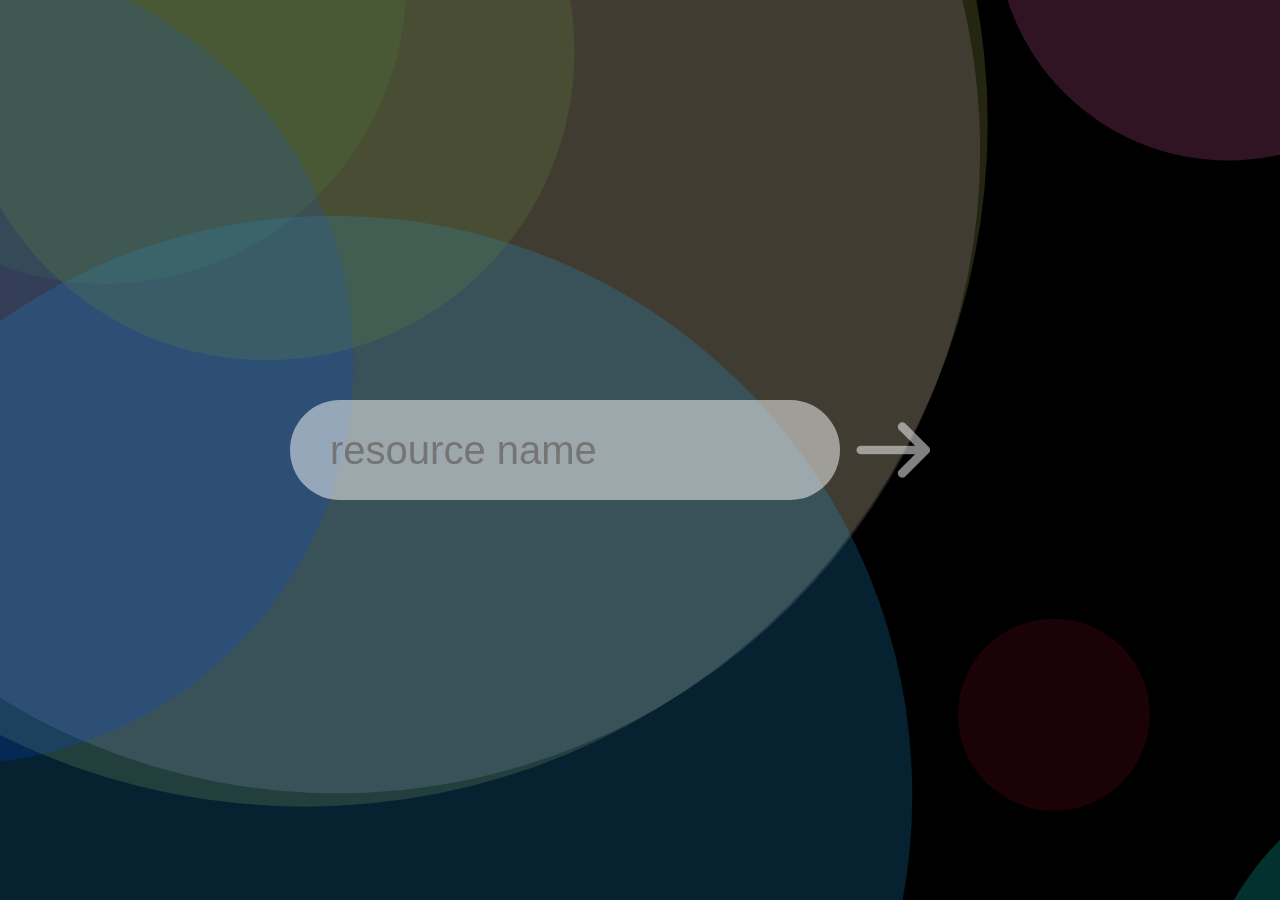
==== index.html @ f274b9ec "Update index.html" ====
<head>
    <title>creeovio's repo</title>
    <link rel="icon" href="icon.png">
	<meta name="theme-color" content="#24292e">
</head>

<style>
    body {
        margin: 0 auto;
        padding: 0;
        background-color: rgba(0,0,0,0.7);
    }
    #container {
        margin: 0 auto;
        padding: 0;
        outline: none;
    }
    #canvas {
        margin: 0 auto;
        padding: 0;
    }
    #form {
        position: absolute;
        top: 50%;
        left: 50%;
        transform: translate(-50%, -50%);
        width: 700px;
        height: 100px;
    }
    #input {
        width: 550px;
        height: 100px;
        font-size: 40px;
        padding-left: 40px;
		border-radius: 50px;
		border: none;
		background-color: rgba(255,255,255,0.5);
		vertical-align: middle;
    }
	#input:hover, #input:active {
		background-color: rgba(255,255,255,1);	
	}
    #open {
        width: 100px;
        height: 100px;
		content: url("[data-uri]");
		opacity: 0.5;
		vertical-align: middle;
    }
	#open:hover, #open:active {
		opacity: 1;	
	}
</style>

<script type="text/javascript">

    //game settings
    var width = window.innerWidth;
    var height = window.innerHeight;
    var outerBounds = 600;
    var N = 10;
    var minRadius = 75;
    var maxRadius = 750;
    var minSpeed = 0.1;
    var maxSpeed = 0.5;
    var fps = 60;
    var minAlpha = 0.2;
    var maxAlpha = 0.2;

    //global variables
    var container;
    var canvas;
    var context;
    var objects = [];
    var interval;
    var pi = Math.PI;

    //init variables
    function init(){
        //window.addEventListener('resize', function(event){location.reload();});
        //init canvas
        container = document.getElementById("container");
        canvas = document.getElementById("canvas");
        canvas.setAttribute("width", width);
        canvas.setAttribute("height", height);
        context = canvas.getContext("2d");
        context.clearRect(0, 0, width, height);
        //init objects
        for(var i=0; i<N; i++){
			let radius = minRadius+Math.random()*(maxRadius-minRadius);
            objects.push({
                id: i,
                x: -outerBounds+radius+Math.random()*(width+2*(outerBounds-radius)),
                y: -outerBounds+radius+Math.random()*(height+2*(outerBounds-radius)),
                radius: radius,
                angle: Math.random()*2*pi,
                speed: minSpeed+Math.random()*(maxSpeed-minSpeed),
                color: randomColorString()
            });
        }
        //start loop
        interval = setInterval(function() {
            update();
            draw();
        }, 1000/fps);
    }

    //draw canvas
    function draw(){
        //clear canvas
        context.clearRect(0, 0, width, height);
        context.fillStyle = "black";
        context.fillRect(0, 0, width, height)
        //draw objects
        for(var i=0; i<objects.length; i++){
            context.fillStyle = objects[i].color;
            context.beginPath();
            context.arc(objects[i].x, objects[i].y, objects[i].radius, 0, 2*pi);
            context.fill();
        }
    }

    //update variables
    function update(){
        for(var i=0; i<objects.length; i++){
            //x collision
            if(objects[i].x-objects[i].radius <= -outerBounds || objects[i].x+objects[i].radius >= width+outerBounds) objects[i].angle = pi - objects[i].angle;
            //y collision
            if(objects[i].y-objects[i].radius <= -outerBounds || objects[i].y+objects[i].radius >= height+outerBounds) objects[i].angle = 2*pi - objects[i].angle;
            //object movement
            objects[i].x += objects[i].speed * Math.cos(objects[i].angle);
            objects[i].y += objects[i].speed * Math.sin(objects[i].angle);
        }
    }

    function randomColorString(){
        return "rgba(" + Math.round(Math.random()*255) + "," + Math.round(Math.random()*255) + "," + Math.round(Math.random()*255) + "," + minAlpha+Math.random()*(maxAlpha-minAlpha) + ")";
    }
    
    function openResource(event) {
        if(event) event.preventDefault();
        let res = document.getElementById("input").value;
        document.getElementById("input").value = "";
        if(res != null && res.trim() != "") window.open("pages/" + res + ".html");
    }

</script>

<body onload="init();">

    <div id="container">
        <canvas id="canvas"></canvas>
        <form id="form" onsubmit="openResource(event);">
            <input type="text" id="input" placeholder="resource name">
            <img id="open" onclick="openResource(null);">
        </form>
    </div>

</body>
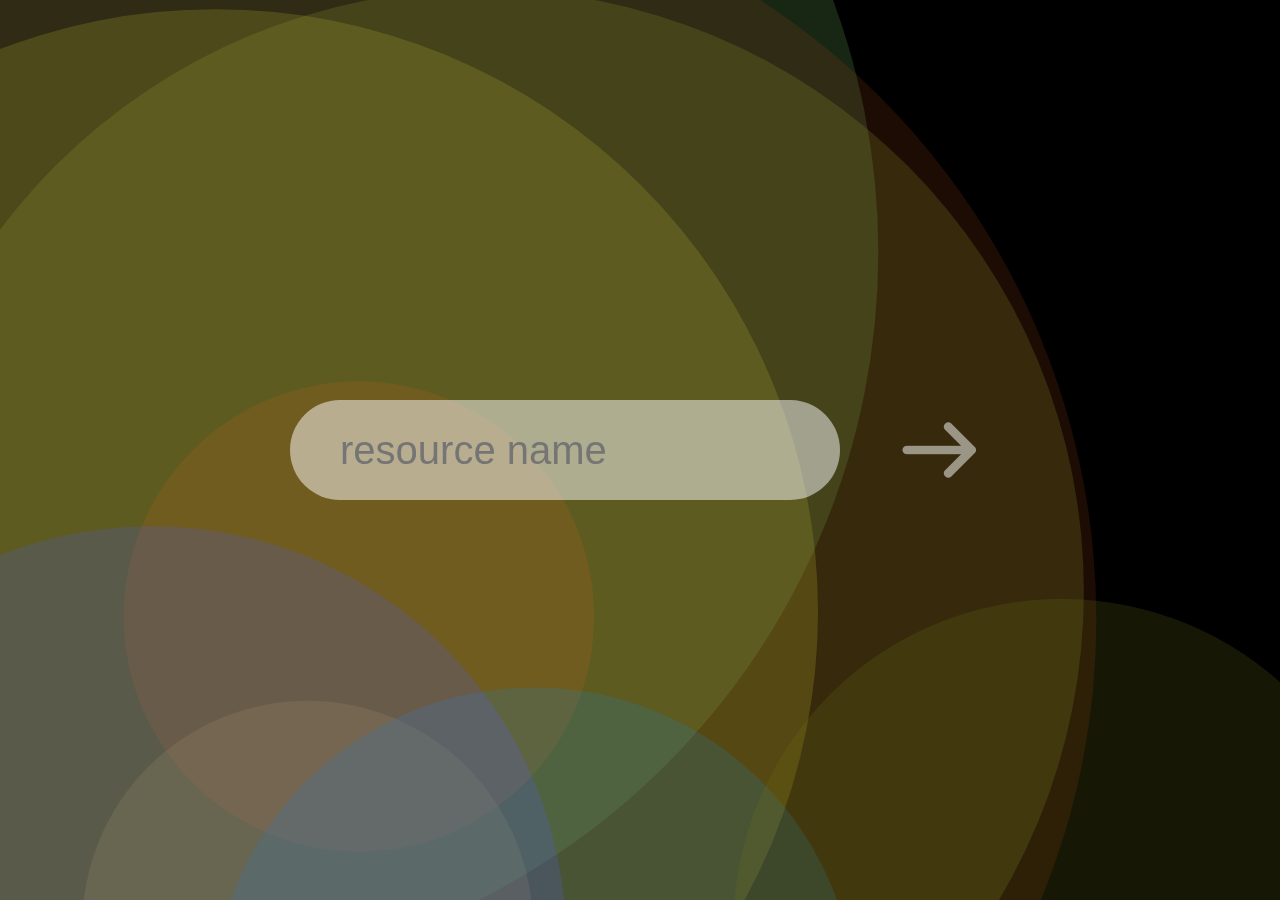
==== commit 4bf9abaa: "Update index.html" ====
--- a/index.html
+++ b/index.html
@@ -10,6 +10,9 @@
         padding: 0;
         background-color: rgba(0,0,0,0.7);
     }
+	*:focus {
+		outline: none;
+	}
     #container {
         margin: 0 auto;
         padding: 0;
@@ -31,7 +34,7 @@
         width: 550px;
         height: 100px;
         font-size: 40px;
-        padding-left: 40px;
+        padding-left: 50px;
 		border-radius: 50px;
 		border: none;
 		background-color: rgba(255,255,255,0.5);
@@ -41,6 +44,7 @@
 		background-color: rgba(255,255,255,1);	
 	}
     #open {
+		margin-left: 50px;
         width: 100px;
         height: 100px;
 		content: url("[data-uri]");
@@ -151,8 +155,7 @@
     <div id="container">
         <canvas id="canvas"></canvas>
         <form id="form" onsubmit="openResource(event);">
-            <input type="text" id="input" placeholder="resource name">
-            <img id="open" onclick="openResource(null);">
+            <input type="text" id="input" placeholder="resource name"><img id="open" onclick="openResource(null);">
         </form>
     </div>
 
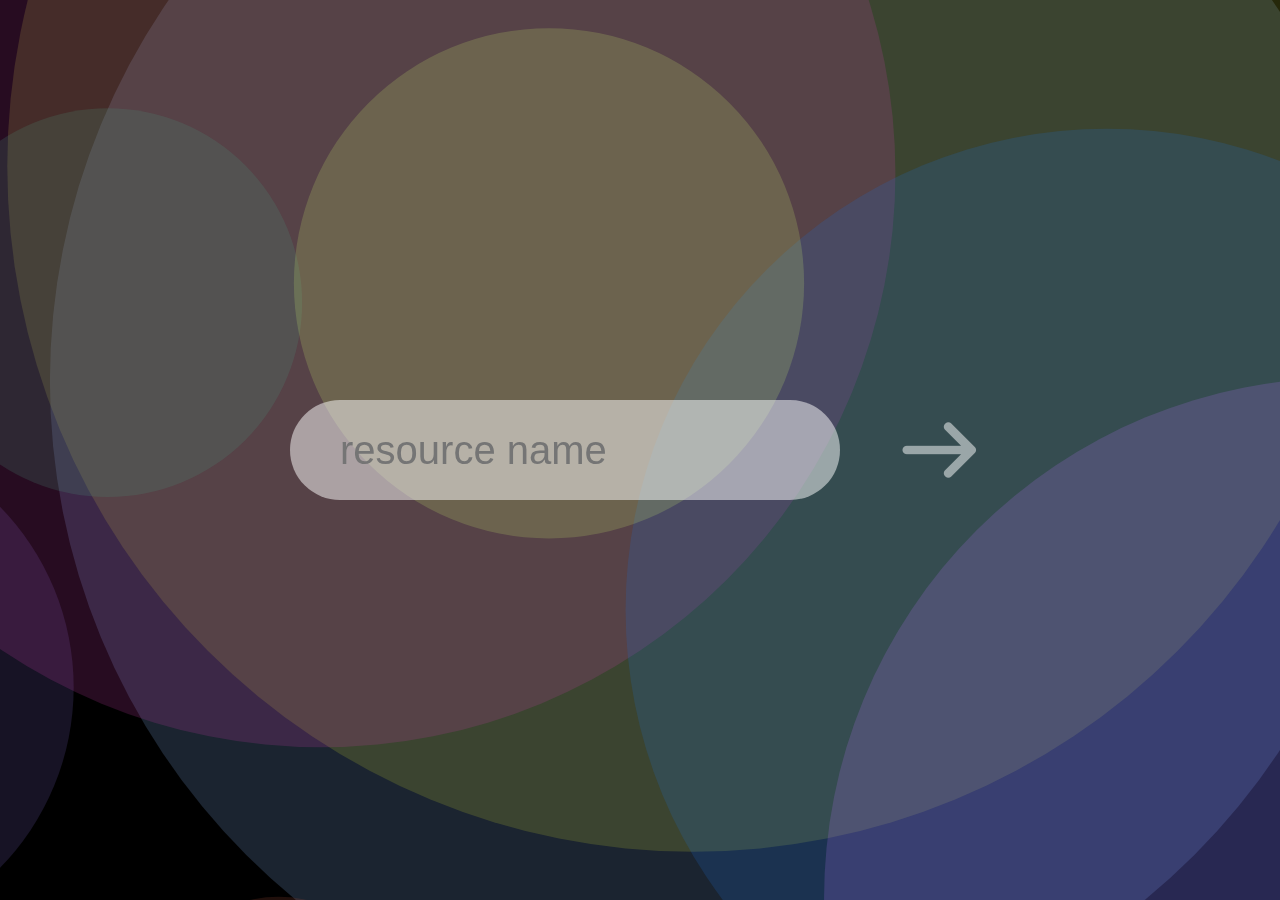
==== commit f0adf232: "Update index.html" ====
--- a/index.html
+++ b/index.html
@@ -8,7 +8,7 @@
     body {
         margin: 0 auto;
         padding: 0;
-        background-color: rgba(0,0,0,0.7);
+        background-color: rgba(0,0,0,0);
     }
 	*:focus {
 		outline: none;
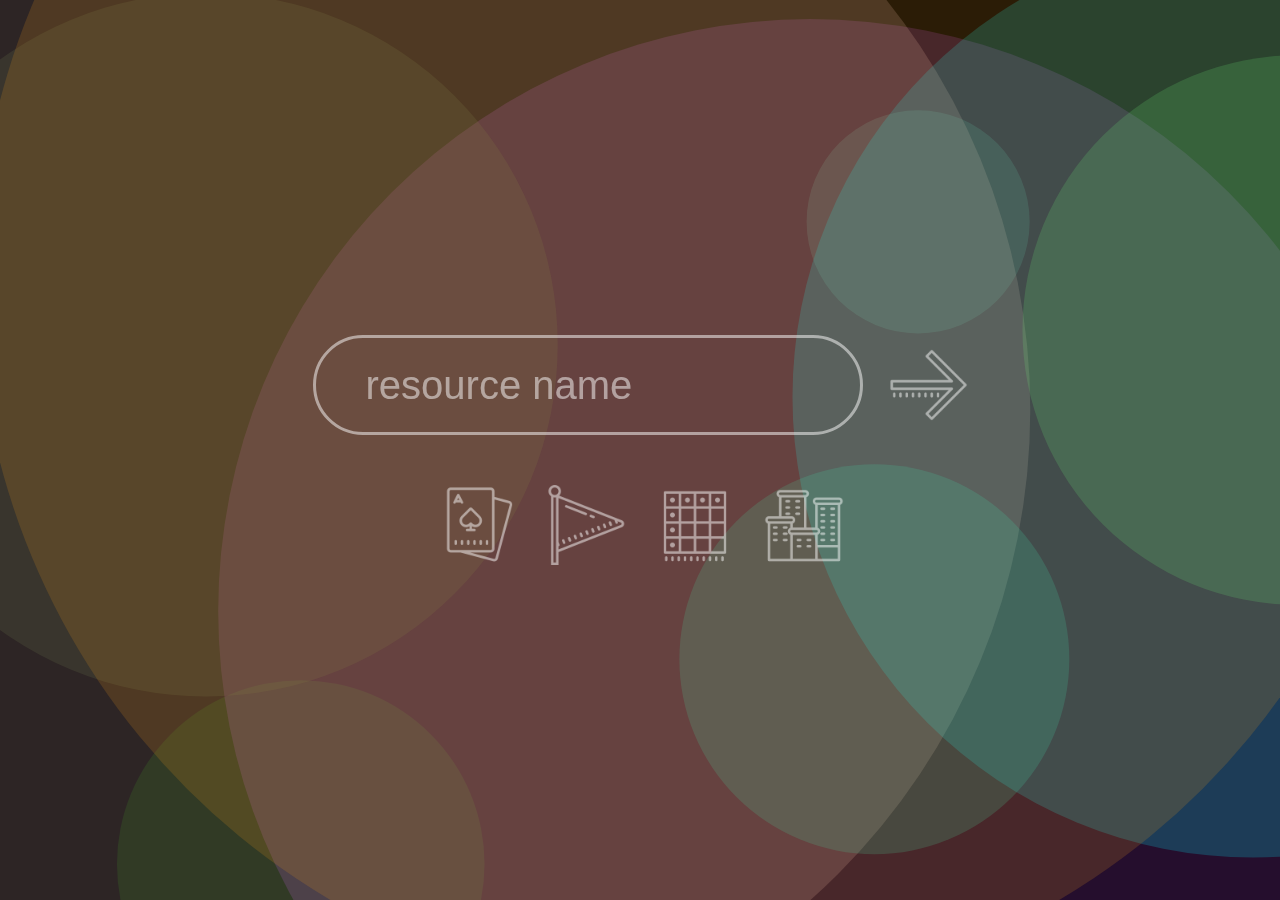
==== commit f01c8da6: "Update index.html" ====
--- a/index.html
+++ b/index.html
@@ -22,13 +22,25 @@
         margin: 0 auto;
         padding: 0;
     }
+	#foreground {
+        position: absolute;
+		top: 0;
+		left: 0;
+		right: 0;
+		bottom: 0;
+		text-align: center;
+		vertical-align: middle;
+	}
+	#foregroundContainer {
+		position: absolute;
+		top: 50%;
+		left: 50%;
+        transform: translate(-50%, -50%);
+	}
     #form {
-        position: absolute;
-        top: 50%;
-        left: 50%;
-        transform: translate(-50%, -50%);
         width: 700px;
         height: 100px;
+		margin: 0px 0px 50px 0px;
     }
     #input {
         width: 550px;
@@ -36,23 +48,47 @@
         font-size: 40px;
         padding-left: 50px;
 		border-radius: 50px;
-		border: none;
-		background-color: rgba(255,255,255,0.5);
+		border: 3px solid rgba(255,255,255,0.5);
+		background-color: transparent;
 		vertical-align: middle;
-    }
-	#input:hover, #input:active {
-		background-color: rgba(255,255,255,1);	
-	}
-    #open {
-		margin-left: 50px;
-        width: 100px;
-        height: 100px;
-		content: url("[data-uri]");
+		transition: 0.2s;
+		color: white;
+    }
+	#input:hover, #input:active, #input:focus {
+		border: 3px solid rgba(255,255,255,1);
+		background-color: rgba(255,255,255,0.3);
+		transition: 0.2s;
+	}
+	#input::placeholder {
+		color: rgba(255,255,255,0.5);
+	}
+    .icon {
+		margin-left: 25px;
+		width: 80px;
+		height: 80px;
 		opacity: 0.5;
 		vertical-align: middle;
-    }
-	#open:hover, #open:active {
-		opacity: 1;	
+		transition: 0.2s;
+    }
+	.icon:hover, .icon:active {
+		opacity: 1;
+		transition: 0.2s;
+	}
+	#go {
+		content: url("[data-uri]");
+	}
+	#klondike {
+		margin: 0px;
+		content: url("[data-uri]");
+	}
+	#minesweeper {
+		content: url("[data-uri]");
+	}
+	#sudoku {
+		content: url("[data-uri]");
+	}
+	#stars {
+		content: url("[data-uri]");
 	}
 </style>
 
@@ -140,12 +176,16 @@
     function randomColorString(){
         return "rgba(" + Math.round(Math.random()*255) + "," + Math.round(Math.random()*255) + "," + Math.round(Math.random()*255) + "," + minAlpha+Math.random()*(maxAlpha-minAlpha) + ")";
     }
-    
-    function openResource(event) {
-        if(event) event.preventDefault();
-        let res = document.getElementById("input").value;
-        document.getElementById("input").value = "";
-        if(res != null && res.trim() != "") window.open("pages/" + res + ".html");
+	
+	function searchResource(event) {
+		if(event) event.preventDefault();
+		let name = document.getElementById("input").value.trim();
+		document.getElementById("input").value = "";
+		if(name != null && name != "") openResource(name);
+	}
+	
+    function openResource(name) {
+         window.open("page/" + name + ".html");
     }
 
 </script>
@@ -154,9 +194,17 @@
 
     <div id="container">
         <canvas id="canvas"></canvas>
-        <form id="form" onsubmit="openResource(event);">
-            <input type="text" id="input" placeholder="resource name"><img id="open" onclick="openResource(null);">
-        </form>
+		<div id="foreground">
+			<div id="foregroundContainer">
+				<form id="form" onsubmit="searchResource(event);">
+					<input type="text" id="input" placeholder="resource name"><img id="go" class="icon" onclick="searchResource(null);">
+				</form>
+				<img id="klondike" class="icon" onclick="openResource('klondike');">
+				<img id="minesweeper" class="icon" onclick="openResource('minesweeper');">
+				<img id="sudoku" class="icon" onclick="openResource('sudoku');">
+				<img id="stars" class="icon" onclick="openResource('stars');">
+			</div>
+		</div>
     </div>
 
 </body>
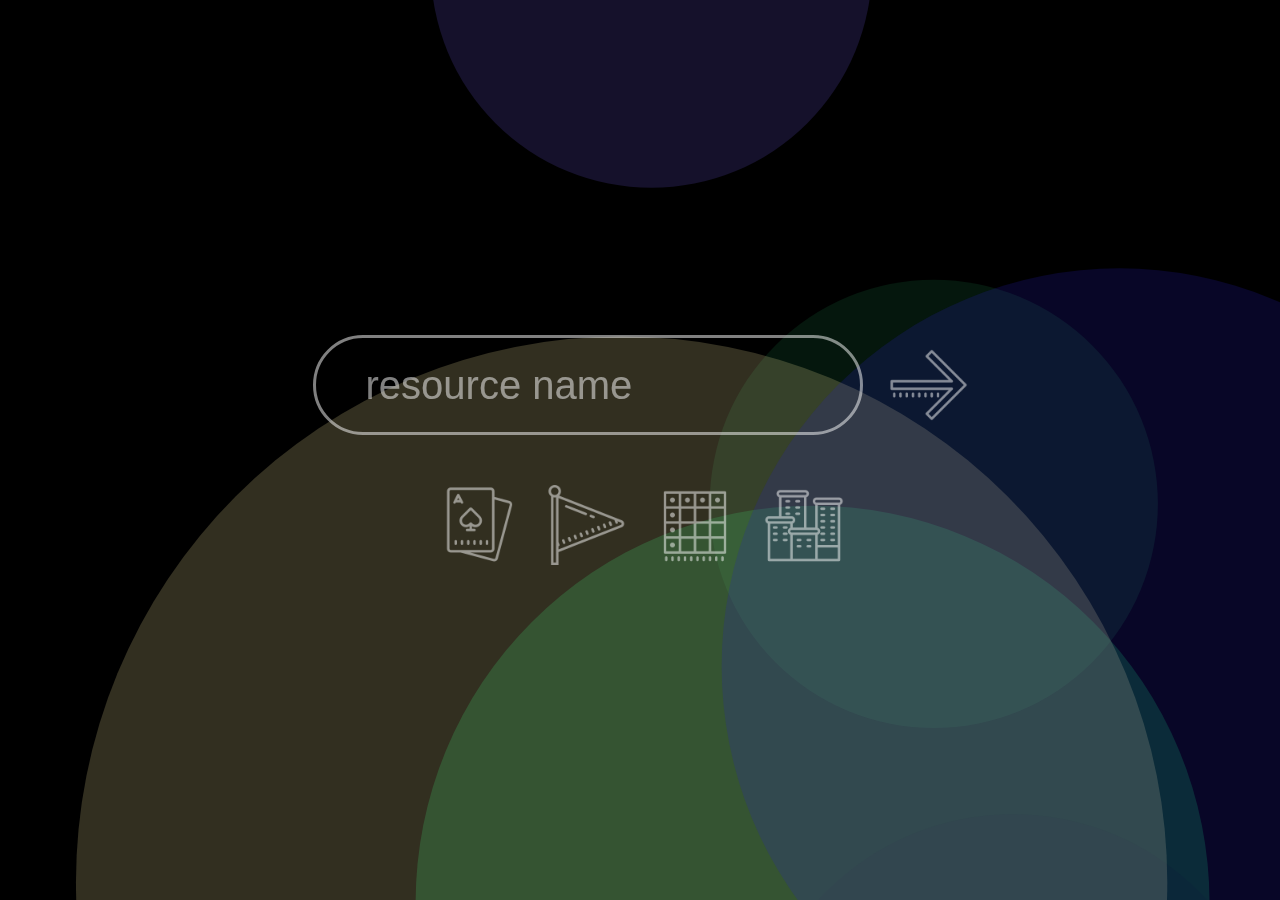
==== commit 3ca06c35: "Update index.html" ====
--- a/index.html
+++ b/index.html
@@ -185,7 +185,7 @@
 	}
 	
     function openResource(name) {
-         window.open("page/" + name + ".html");
+         window.open("pages/" + name + ".html");
     }
 
 </script>
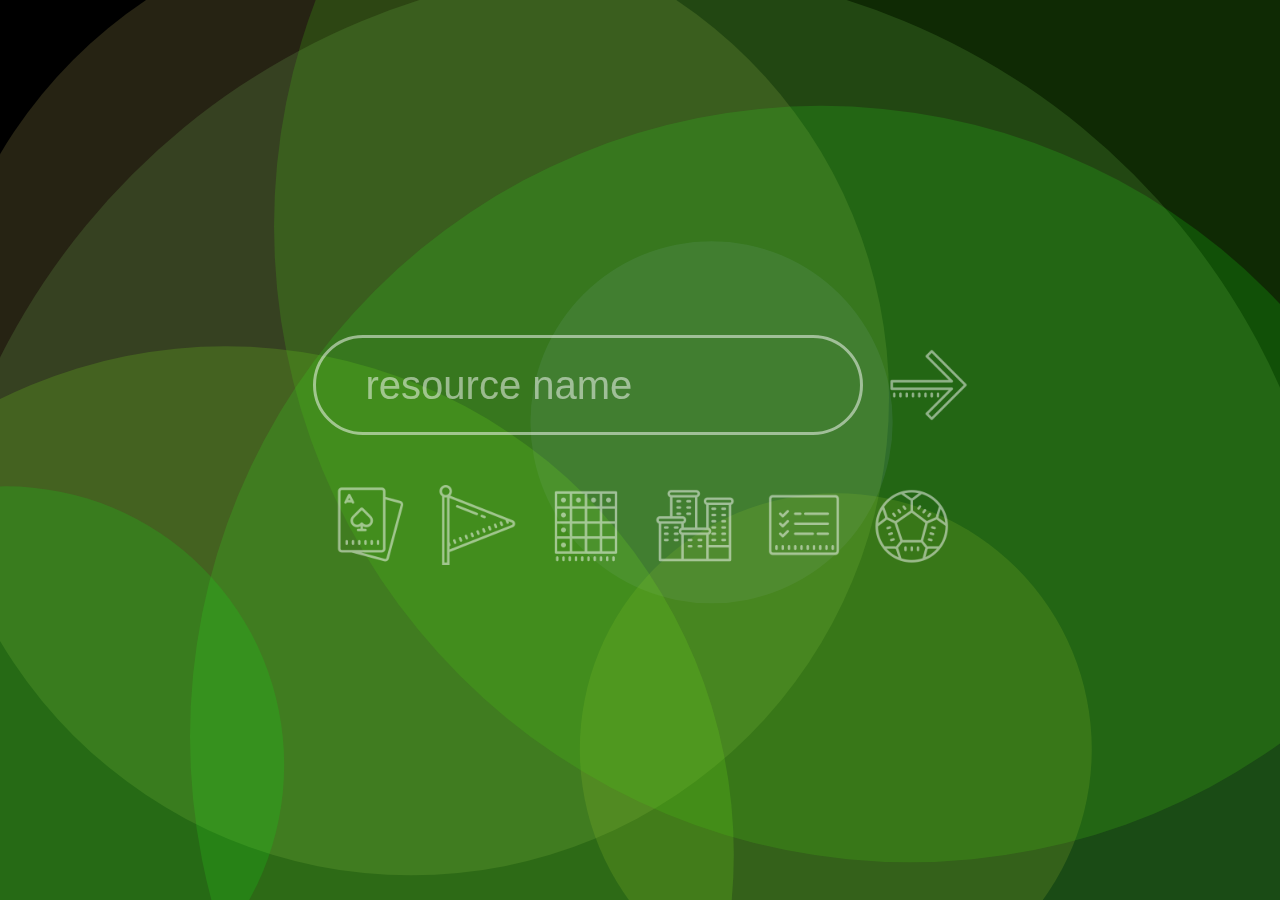
==== commit 0bba975a: "Update index.html" ====
--- a/index.html
+++ b/index.html
@@ -89,6 +89,12 @@
 	}
 	#stars {
 		content: url("[data-uri]");
+	}
+	#devIssues {
+		content: url("[data-uri]");
+	}
+	#r7n {
+		content: url("[data-uri]");
 	}
 </style>
 
@@ -203,6 +209,8 @@
 				<img id="minesweeper" class="icon" onclick="openResource('minesweeper');">
 				<img id="sudoku" class="icon" onclick="openResource('sudoku');">
 				<img id="stars" class="icon" onclick="openResource('stars');">
+				<img id="devIssues" class="icon" onclick="openResource('devIssues');">
+				<img id="r7n" class="icon" onclick="openResource('r7n');">
 			</div>
 		</div>
     </div>
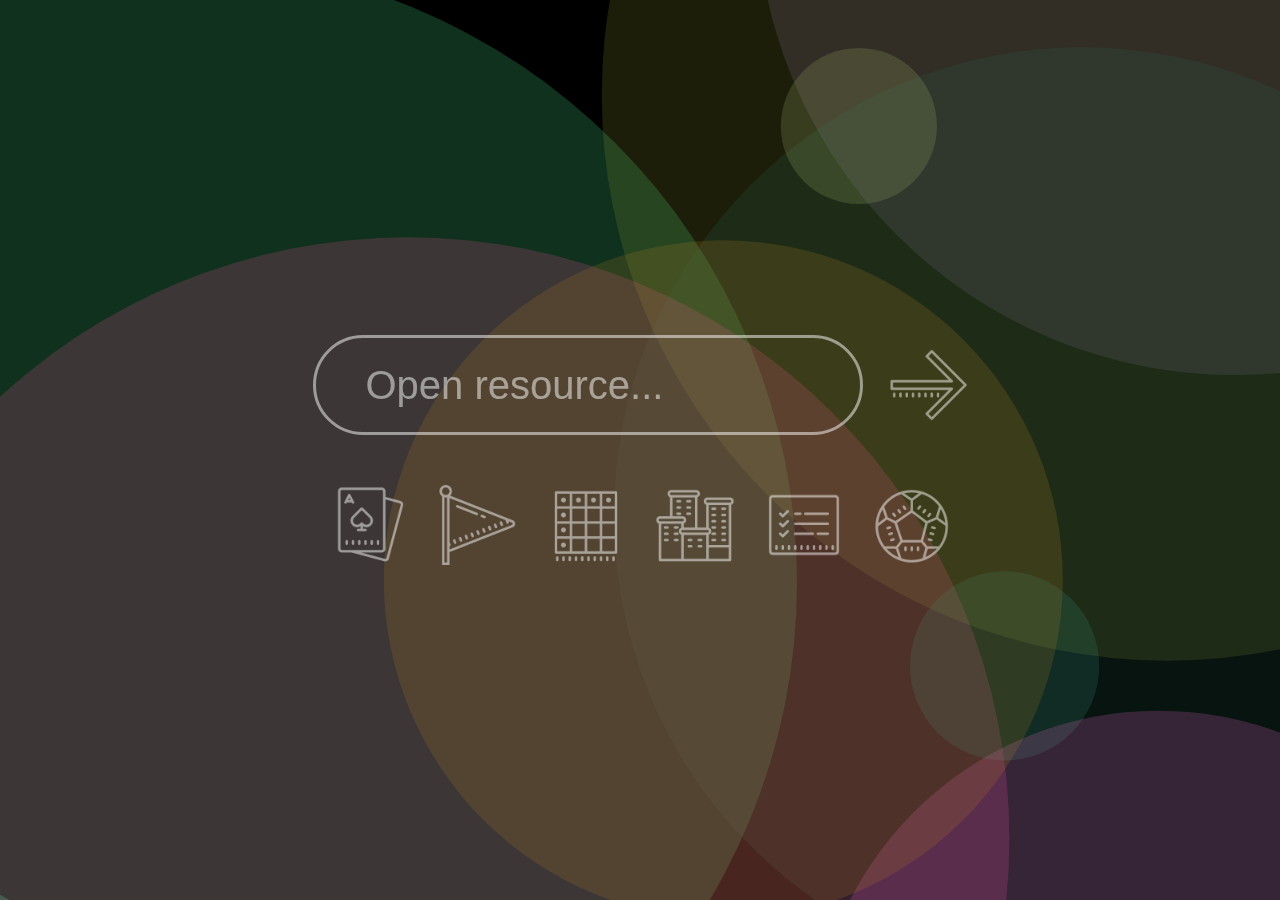
==== commit 8015c47e: "Update index.html" ====
--- a/index.html
+++ b/index.html
@@ -202,8 +202,8 @@
         <canvas id="canvas"></canvas>
 		<div id="foreground">
 			<div id="foregroundContainer">
-				<form id="form" onsubmit="searchResource(event);">
-					<input type="text" id="input" placeholder="resource name"><img id="go" class="icon" onclick="searchResource(null);">
+				<form id="form" autocomplete="off" onsubmit="searchResource(event);">
+					<input type="text" id="input" placeholder="Open resource..."><img id="go" class="icon" onclick="searchResource(null);">
 				</form>
 				<img id="klondike" class="icon" onclick="openResource('klondike');">
 				<img id="minesweeper" class="icon" onclick="openResource('minesweeper');">
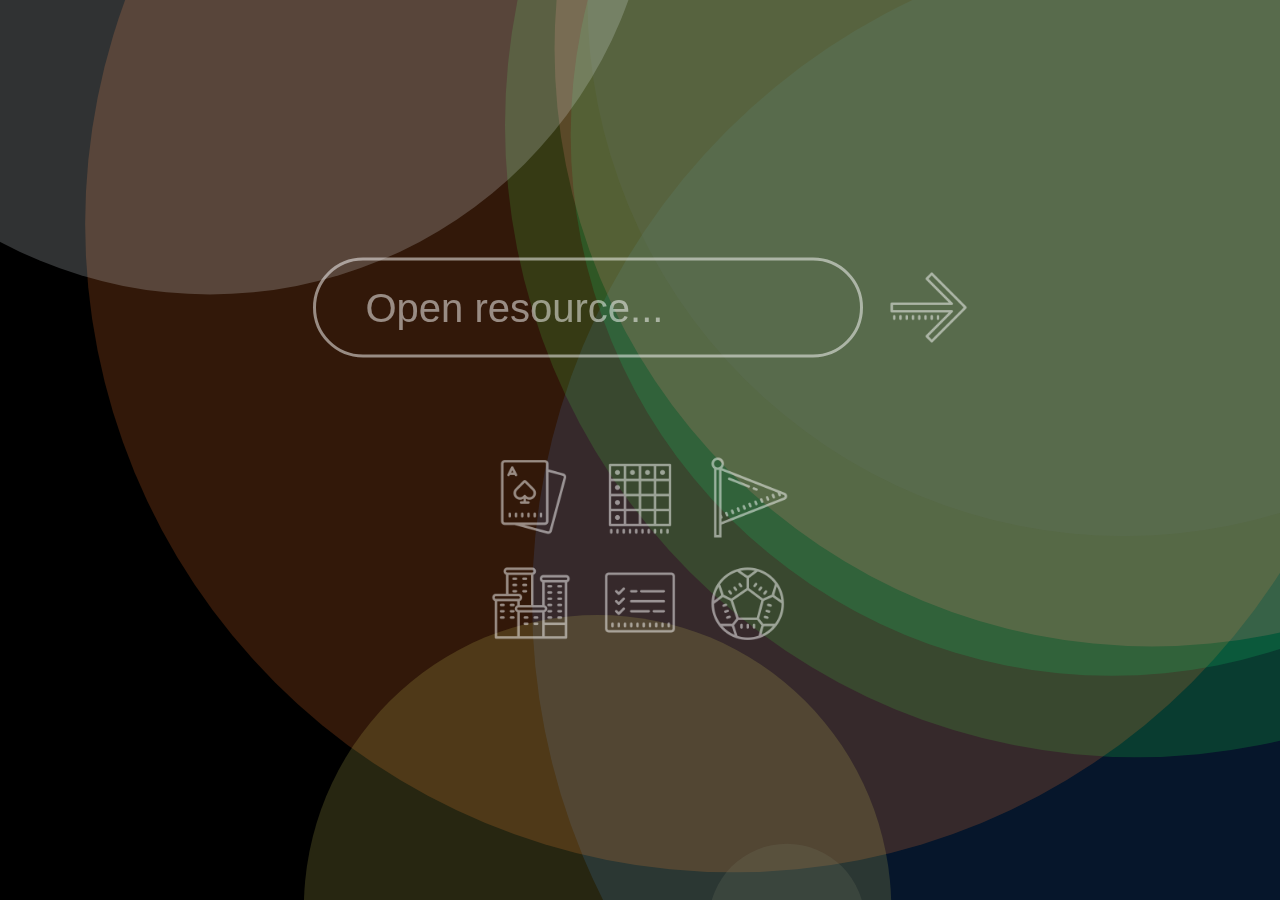
==== commit 77b36654: "Update index.html" ====
--- a/index.html
+++ b/index.html
@@ -40,19 +40,19 @@
     #form {
         width: 700px;
         height: 100px;
-		margin: 0px 0px 50px 0px;
+	margin-bottom: 100px;
     }
     #input {
         width: 550px;
         height: 100px;
         font-size: 40px;
         padding-left: 50px;
-		border-radius: 50px;
-		border: 3px solid rgba(255,255,255,0.5);
-		background-color: transparent;
-		vertical-align: middle;
-		transition: 0.2s;
-		color: white;
+	border-radius: 50px;
+	border: 3px solid rgba(255,255,255,0.5);
+	background-color: transparent;
+	vertical-align: middle;
+	transition: 0.2s;
+	color: white;
     }
 	#input:hover, #input:active, #input:focus {
 		border: 3px solid rgba(255,255,255,1);
@@ -61,6 +61,9 @@
 	}
 	#input::placeholder {
 		color: rgba(255,255,255,0.5);
+	}
+	.iconContainer {
+		margin-top: 25px;
 	}
     .icon {
 		margin-left: 25px;
@@ -70,6 +73,9 @@
 		vertical-align: middle;
 		transition: 0.2s;
     }
+	.icon:first-child {
+		margin-left: 0px;
+	}
 	.icon:hover, .icon:active {
 		opacity: 1;
 		transition: 0.2s;
@@ -78,7 +84,6 @@
 		content: url("[data-uri]");
 	}
 	#klondike {
-		margin: 0px;
 		content: url("[data-uri]");
 	}
 	#minesweeper {
@@ -205,12 +210,16 @@
 				<form id="form" autocomplete="off" onsubmit="searchResource(event);">
 					<input type="text" id="input" placeholder="Open resource..."><img id="go" class="icon" onclick="searchResource(null);">
 				</form>
-				<img id="klondike" class="icon" onclick="openResource('klondike');">
-				<img id="minesweeper" class="icon" onclick="openResource('minesweeper');">
-				<img id="sudoku" class="icon" onclick="openResource('sudoku');">
-				<img id="stars" class="icon" onclick="openResource('stars');">
-				<img id="devIssues" class="icon" onclick="openResource('devIssues');">
-				<img id="r7n" class="icon" onclick="openResource('r7n');">
+				<div class="iconContainer">
+					<img id="klondike" class="icon" onclick="openResource('klondike');">
+					<img id="sudoku" class="icon" onclick="openResource('sudoku');">
+					<img id="minesweeper" class="icon" onclick="openResource('minesweeper');">
+				</div>
+				<div class="iconContainer">
+					<img id="stars" class="icon" onclick="openResource('stars');">
+					<img id="devIssues" class="icon" onclick="openResource('devIssues');">
+					<img id="r7n" class="icon" onclick="openResource('r7n');">
+				</div>
 			</div>
 		</div>
     </div>
